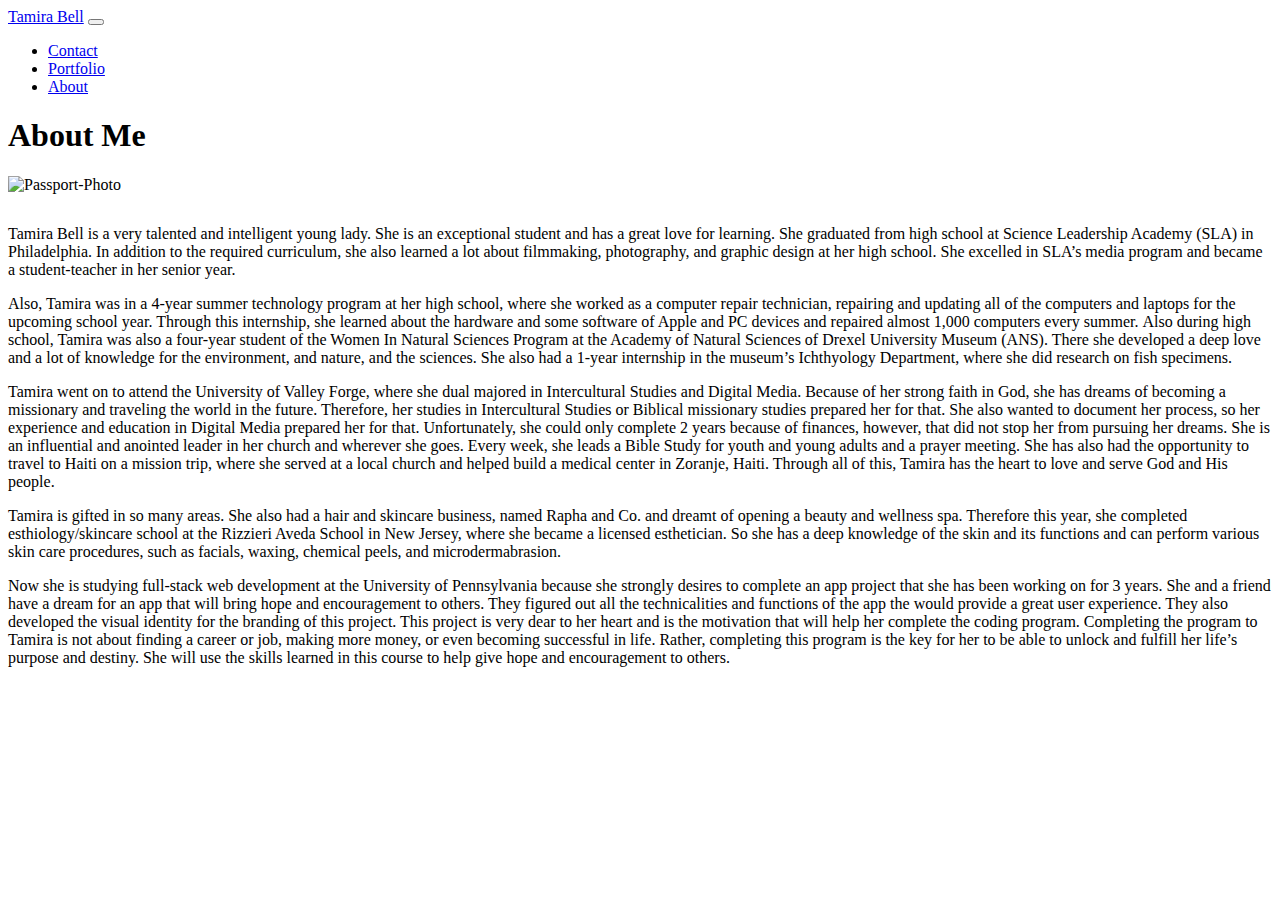
==== index.html @ 7a983daa "responsive-portfolio" ====
<!DOCTYPE html>
<html lang="en">

<head>
    <meta charset="UTF-8">
    <meta name="viewport" content="width=device-width, initial-scale=1.0">
    <title>Responsive Portfolio</title>

    <!-- // Bootstrap CDN // -->
    <link rel="stylesheet" href="https://cdn.jsdelivr.net/npm/bootstrap@4.5.3/dist/css/bootstrap.min.css"
        integrity="sha384-TX8t27EcRE3e/ihU7zmQxVncDAy5uIKz4rEkgIXeMed4M0jlfIDPvg6uqKI2xXr2" crossorigin="anonymous">

</head>

<body>
    <!-- Nav Bar Menu Items -->
    <nav class="navbar navbar-expand-lg navbar-light bg-light">
        <a class="navbar-brand" href="#">Tamira Bell</a>
        <button class="navbar-toggler" type="button" data-toggle="collapse" data-target="#navbarNavDropdown"
            aria-controls="navbarNavDropdown" aria-expanded="false" aria-label="Toggle navigation">
            <span class="navbar-toggler-icon"></span>
        </button>
        <!-- Nav Links -->
        <ul class="navbar-nav navbar ml-auto">
            <li class="nav-item">
                <a class="nav-link my-2 my-sm-0" href="contact.html">Contact</a>
            </li>
            <li class="nav-item">
                <a class="nav-link my-2 my-sm-0" href="portfolio.html">Portfolio</a>
            </li>
            <li class="nav-item active">
                <a class="nav-link my-2 my-sm-0" href="index.html">About</a>
            </li>
        </ul>
    </nav>

    <!-- About Me Section w/ header, image, and text -->
    <section class="container-fluid">
        <section class="page-header">
            <h1>About Me</h1>
        </section>
        <img src="https://i.ibb.co/nBd4W3Y/Passport-Photo.jpg" alt="Passport-Photo" class="img-fluid float-left"
            style="margin-right: 15px; margin-bottom: 15px; width: 50%; min-width: 200px;">
        <section class="caption">
            <p>Tamira Bell is a very talented and intelligent young lady. She is an exceptional student and has a great
                love for learning. She graduated from high school at Science Leadership Academy (SLA) in Philadelphia.
                In addition to the required curriculum, she also learned a lot about filmmaking, photography, and
                graphic design at her high school. She excelled in SLA’s media program and became a student-teacher in
                her senior year.</p>
            <p>Also, Tamira was in a 4-year summer technology program at her high school, where she worked as a computer
                repair technician, repairing and updating all of the computers and laptops for the upcoming school year.
                Through this internship, she learned about the hardware and some software of Apple and PC devices and
                repaired almost 1,000 computers every summer. Also during high school, Tamira was also a four-year
                student of the Women In Natural Sciences Program at the Academy of Natural Sciences of Drexel University
                Museum (ANS). There she developed a deep love and a lot of knowledge for the environment, and nature,
                and the sciences. She also had a 1-year internship in the museum’s Ichthyology Department, where she did
                research on fish specimens.</p>
            <p>Tamira went on to attend the University of Valley Forge, where she dual majored in Intercultural Studies
                and Digital Media. Because of her strong faith in God, she has dreams of becoming a missionary and
                traveling the world in the future. Therefore, her studies in Intercultural Studies or Biblical
                missionary studies prepared her for that. She also wanted to document her process, so her experience and
                education in Digital Media prepared her for that. Unfortunately, she could only complete 2 years because
                of finances, however, that did not stop her from pursuing her dreams. She is an influential and anointed
                leader in her church and wherever she goes. Every week, she leads a Bible Study for youth and young
                adults and a prayer meeting. She has also had the opportunity to travel to Haiti on a mission trip,
                where she served at a local church and helped build a medical center in Zoranje, Haiti. Through all of
                this, Tamira has the heart to love and serve God and His people.</p>
            <p>Tamira is gifted in so many areas. She also had a hair and skincare business, named Rapha and Co. and
                dreamt of opening a beauty and wellness spa. Therefore this year, she completed esthiology/skincare
                school at the Rizzieri Aveda School in New Jersey, where she became a licensed esthetician. So she has a
                deep knowledge of the skin and its functions and can perform various skin care procedures, such as
                facials, waxing, chemical peels, and microdermabrasion.</p>
            <p>Now she is studying full-stack web development at the University of Pennsylvania because she strongly
                desires to complete an app project that she has been working on for 3 years. She and a friend have a
                dream for an app that will bring hope and encouragement to others. They figured out all the
                technicalities and functions of the app the would provide a great user experience. They also developed
                the visual identity for the branding of this project. This project is very dear to her heart and is the
                motivation that will help her complete the coding program. Completing the program to Tamira is not about
                finding a career or job, making more money, or even becoming successful in life. Rather, completing this
                program is the key for her to be able to unlock and fulfill her life’s purpose and destiny. She will use
                the skills learned in this course to help give hope and encouragement to others.</p>

        </section>
    </section>
    </section>
    </section>


</body>

</html>
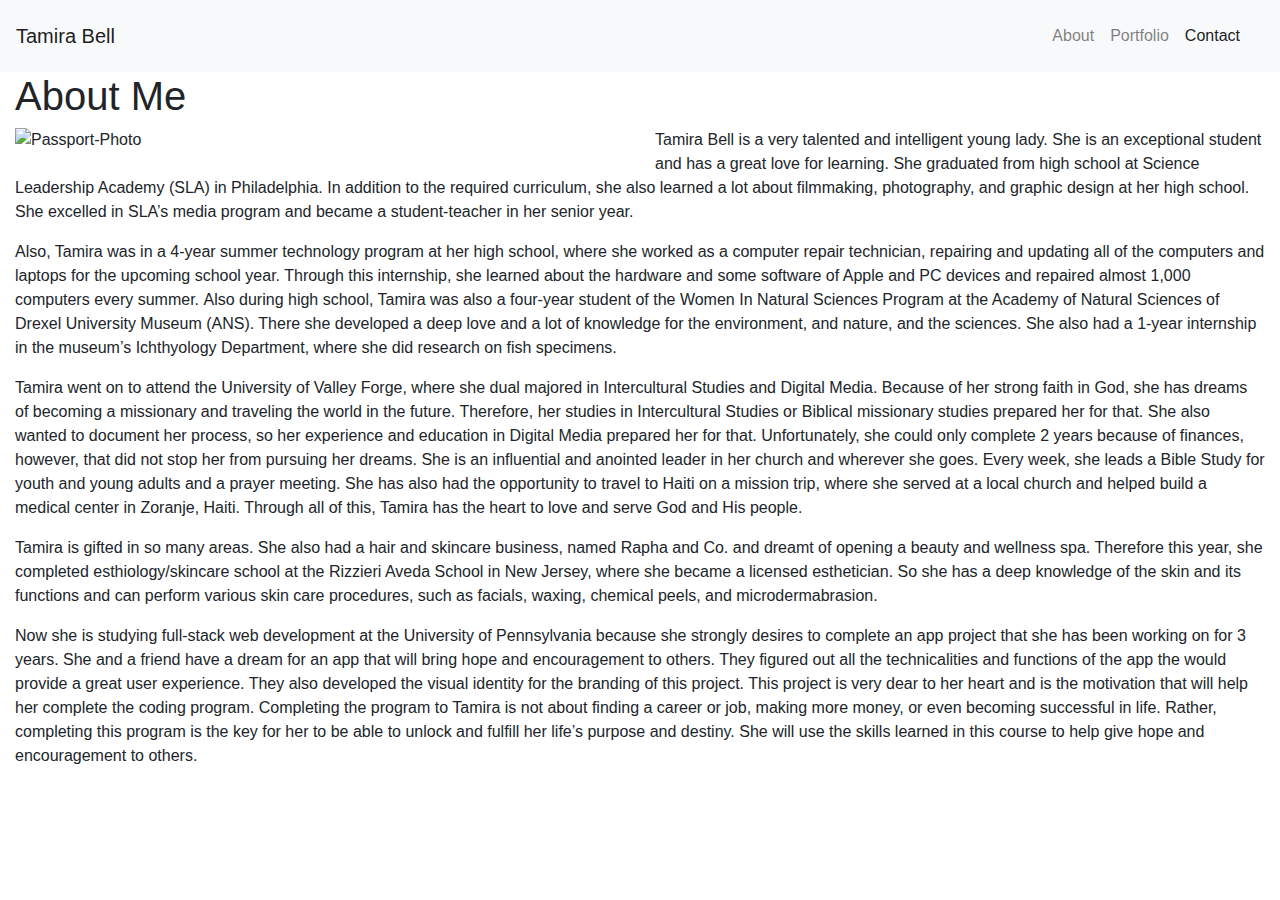
==== commit c16332ef: "First updates" ====
--- a/index.html
+++ b/index.html
@@ -1,14 +1,16 @@
 <!DOCTYPE html>
-<html lang="en">
-
+<html>
 <head>
-    <meta charset="UTF-8">
-    <meta name="viewport" content="width=device-width, initial-scale=1.0">
-    <title>Responsive Portfolio</title>
+    <meta charset="UTF-8" />
+    <meta http-equiv="X-UA-Compatible" content="IE=edge">
+    <meta name="viewport" content="width=device-width, initial-scale=1">
+    <title>Tamira Bell</title>
 
     <!-- // Bootstrap CDN // -->
-    <link rel="stylesheet" href="https://cdn.jsdelivr.net/npm/bootstrap@4.5.3/dist/css/bootstrap.min.css"
-        integrity="sha384-TX8t27EcRE3e/ihU7zmQxVncDAy5uIKz4rEkgIXeMed4M0jlfIDPvg6uqKI2xXr2" crossorigin="anonymous">
+    <link rel="stylesheet" href="https://stackpath.bootstrapcdn.com/bootstrap/4.3.1/css/bootstrap.min.css"
+        integrity="sha384-ggOyR0iXCbMQv3Xipma34MD+dH/1fQ784/j6cY/iJTQUOhcWr7x9JvoRxT2MZw1T" crossorigin="anonymous">
+    <link rel="stylesheet" href="https://cdnjs.cloudflare.com/ajax/libs/font-awesome/5.11.2/css/all.min.css">
+    <link rel="stylesheet" href="./style.css">
 
 </head>
 
@@ -21,18 +23,18 @@
             <span class="navbar-toggler-icon"></span>
         </button>
         <!-- Nav Links -->
-        <ul class="navbar-nav navbar ml-auto">
-            <li class="nav-item">
-                <a class="nav-link my-2 my-sm-0" href="contact.html">Contact</a>
-            </li>
-            <li class="nav-item">
-                <a class="nav-link my-2 my-sm-0" href="portfolio.html">Portfolio</a>
-            </li>
-            <li class="nav-item active">
-                <a class="nav-link my-2 my-sm-0" href="index.html">About</a>
-            </li>
-        </ul>
-    </nav>
+      <ul class="navbar-nav navbar ml-auto">
+        <li class="nav-item">
+          <a class="nav-link my-2 my-sm-0" href="index.html">About</a>
+        </li>
+        <li class="nav-item">
+          <a class="nav-link my-2 my-sm-0" href="portfolio.html">Portfolio</a>
+        </li>
+        <li class="nav-item active">
+            <a class="nav-link my-2 my-sm-0" href="contact.html">Contact</a>
+          </li>
+      </ul>
+  </nav>
 
     <!-- About Me Section w/ header, image, and text -->
     <section class="container-fluid">
@@ -85,7 +87,8 @@
     </section>
     </section>
 
-
+    <script src="https://unpkg.com/axios/dist/axios.min.js"></script>
+    <script src="./script.js"></script>
 </body>
 
 </html>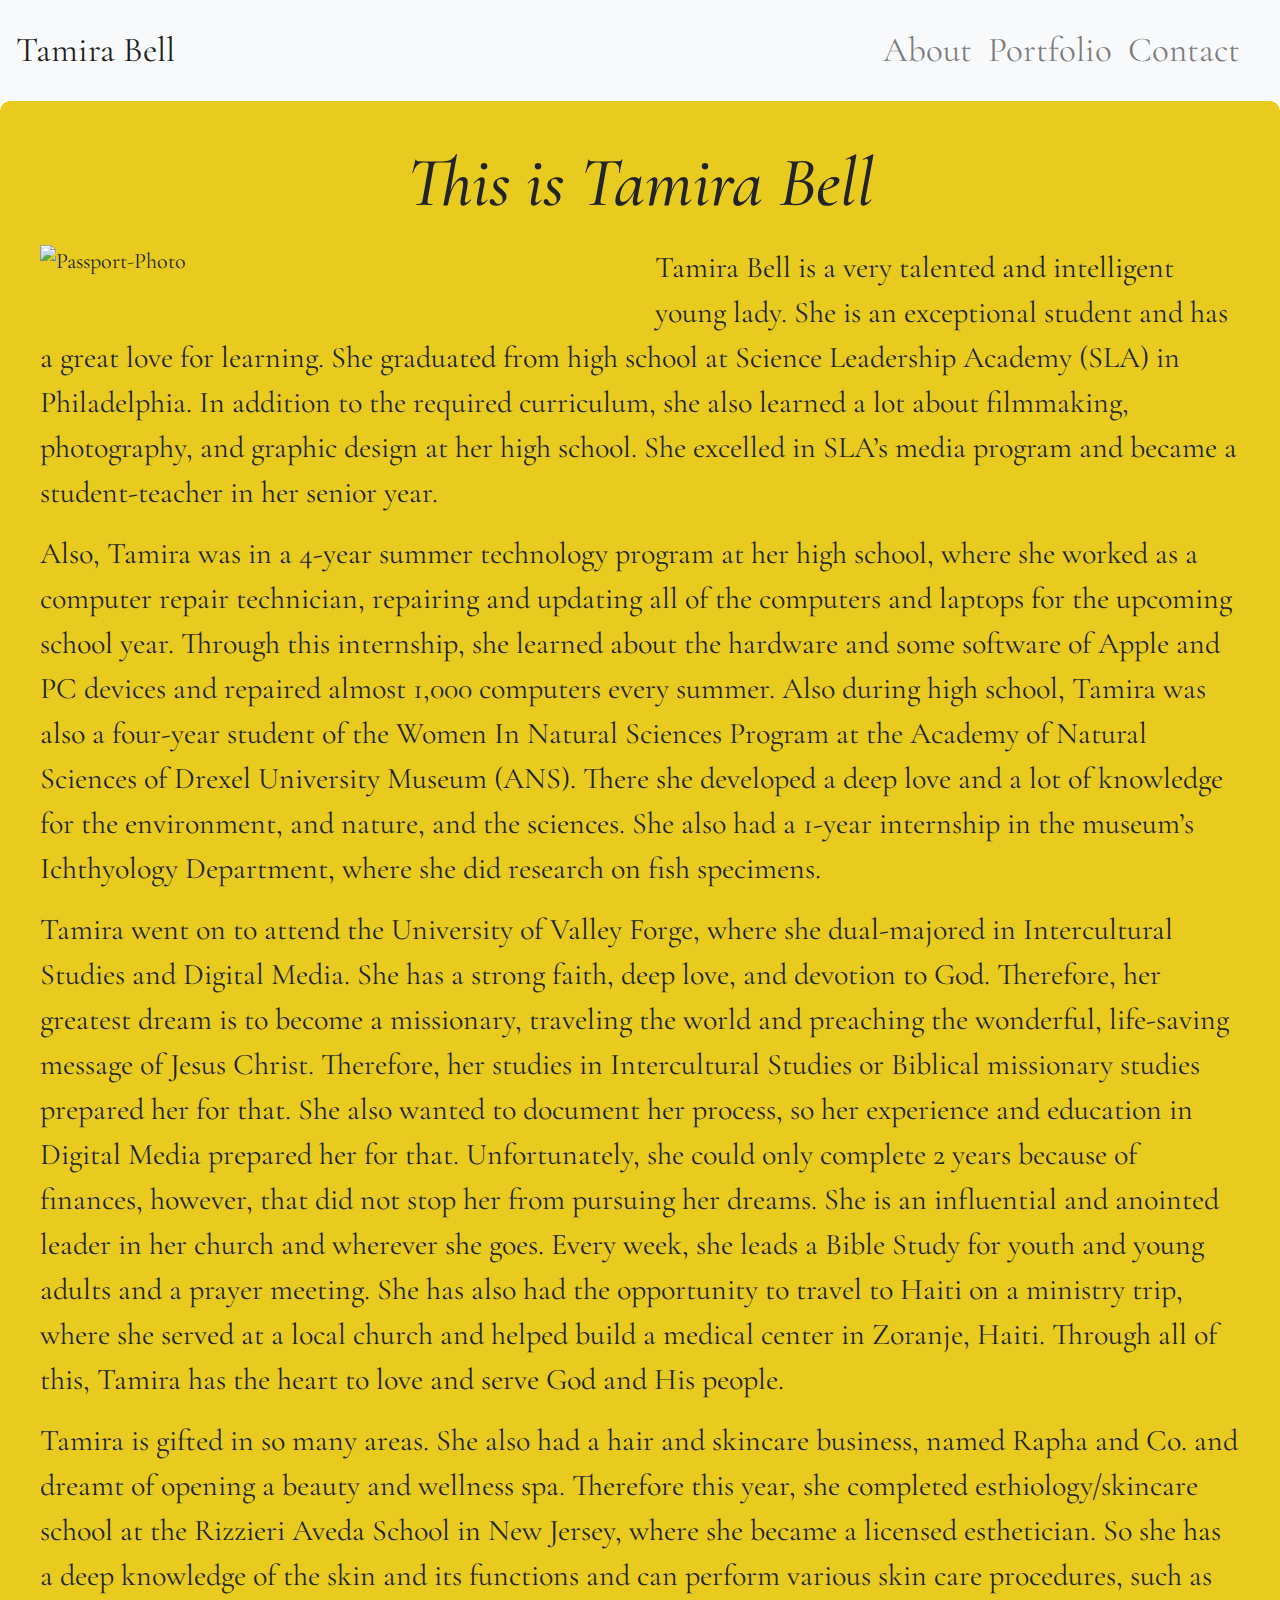
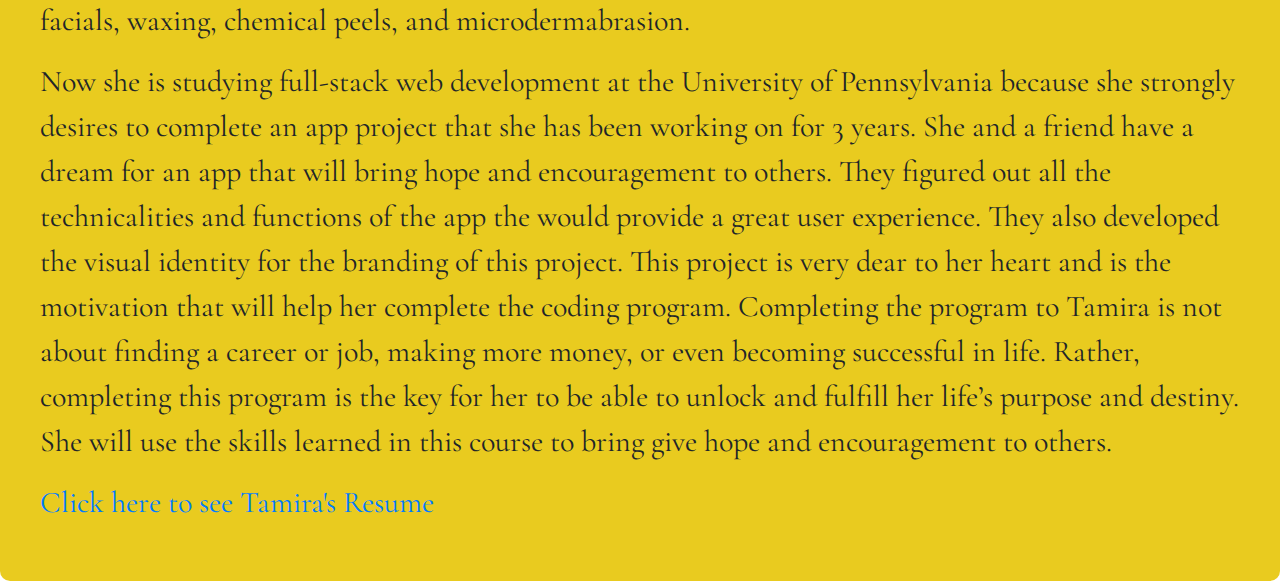
==== commit e53a53d2: "Updated CSS & HTML for About & Contact pages" ====
--- a/index.html
+++ b/index.html
@@ -6,43 +6,61 @@
     <meta name="viewport" content="width=device-width, initial-scale=1">
     <title>Tamira Bell</title>
 
-    <!-- // Bootstrap CDN // -->
+    <!--FontAwesome4-->
+    <script src="https://use.fontawesome.com/bec0d899fe.js"></script>
+    <link rel="stylesheet" href="https://pro.fontawesome.com/releases/v5.10.0/css/all.css" integrity="sha384-AYmEC3Yw5cVb3ZcuHtOA93w35dYTsvhLPVnYs9eStHfGJvOvKxVfELGroGkvsg+p" crossorigin="anonymous"/>
+    <!-- Bootstrap CDN -->
     <link rel="stylesheet" href="https://stackpath.bootstrapcdn.com/bootstrap/4.3.1/css/bootstrap.min.css"
         integrity="sha384-ggOyR0iXCbMQv3Xipma34MD+dH/1fQ784/j6cY/iJTQUOhcWr7x9JvoRxT2MZw1T" crossorigin="anonymous">
-    <link rel="stylesheet" href="https://cdnjs.cloudflare.com/ajax/libs/font-awesome/5.11.2/css/all.min.css">
-    <link rel="stylesheet" href="./style.css">
+    <!-- jQuery CDN -->
+    <script src="https://code.jquery.com/jquery-3.4.1.js"
+        integrity="sha256-WpOohJOqMqqyKL9FccASB9O0KwACQJpFTUBLTYOVvVU=" crossorigin="anonymous"></script>
+    <!-- CSS File Link -->
+    <link rel="stylesheet" href="./style.css" type="text/css">
+    <!-- Cormorant Garamond Font -->
+    <link href="https://fonts.googleapis.com/css?family=Cormorant Garamond" rel="stylesheet">
 
 </head>
 
 <body>
     <!-- Nav Bar Menu Items -->
     <nav class="navbar navbar-expand-lg navbar-light bg-light">
-        <a class="navbar-brand" href="#">Tamira Bell</a>
+        <a class="navbar-brand" href="index.html">Tamira Bell</a>
         <button class="navbar-toggler" type="button" data-toggle="collapse" data-target="#navbarNavDropdown"
             aria-controls="navbarNavDropdown" aria-expanded="false" aria-label="Toggle navigation">
             <span class="navbar-toggler-icon"></span>
         </button>
         <!-- Nav Links -->
       <ul class="navbar-nav navbar ml-auto">
-        <li class="nav-item">
+        <li class="nav-item-active">
           <a class="nav-link my-2 my-sm-0" href="index.html">About</a>
         </li>
         <li class="nav-item">
           <a class="nav-link my-2 my-sm-0" href="portfolio.html">Portfolio</a>
         </li>
-        <li class="nav-item active">
+        <li class="nav-item">
             <a class="nav-link my-2 my-sm-0" href="contact.html">Contact</a>
           </li>
       </ul>
   </nav>
 
-    <!-- About Me Section w/ header, image, and text -->
+    <!-- About Me Section Header -->
     <section class="container-fluid">
         <section class="page-header">
-            <h1>About Me</h1>
+            <h1>This is Tamira Bell</h1>
         </section>
+        <!-- My Icon -->
+        <section class="my-icons">
+            <i class="fas fa-cross"></i>
+            <i class="fa fa-heart" aria-hidden="true"></i>
+            <i class="fas fa-dove"></i>
+            <i class="fas fa-bible"></i>
+        </section>
+        <!-- My Headshot Photo -->
         <img src="https://i.ibb.co/nBd4W3Y/Passport-Photo.jpg" alt="Passport-Photo" class="img-fluid float-left"
             style="margin-right: 15px; margin-bottom: 15px; width: 50%; min-width: 200px;">
+    
+        <!-- Biography Text -->
         <section class="caption">
             <p>Tamira Bell is a very talented and intelligent young lady. She is an exceptional student and has a great
                 love for learning. She graduated from high school at Science Leadership Academy (SLA) in Philadelphia.
@@ -57,14 +75,14 @@
                 Museum (ANS). There she developed a deep love and a lot of knowledge for the environment, and nature,
                 and the sciences. She also had a 1-year internship in the museum’s Ichthyology Department, where she did
                 research on fish specimens.</p>
-            <p>Tamira went on to attend the University of Valley Forge, where she dual majored in Intercultural Studies
-                and Digital Media. Because of her strong faith in God, she has dreams of becoming a missionary and
-                traveling the world in the future. Therefore, her studies in Intercultural Studies or Biblical
+            <p>Tamira went on to attend the University of Valley Forge, where she dual-majored in Intercultural Studies
+                and Digital Media. She has a strong faith, deep love, and devotion to God. Therefore, her greatest dream is to become a missionary,
+                traveling the world and preaching the wonderful, life-saving message of Jesus Christ. Therefore, her studies in Intercultural Studies or Biblical
                 missionary studies prepared her for that. She also wanted to document her process, so her experience and
                 education in Digital Media prepared her for that. Unfortunately, she could only complete 2 years because
                 of finances, however, that did not stop her from pursuing her dreams. She is an influential and anointed
                 leader in her church and wherever she goes. Every week, she leads a Bible Study for youth and young
-                adults and a prayer meeting. She has also had the opportunity to travel to Haiti on a mission trip,
+                adults and a prayer meeting. She has also had the opportunity to travel to Haiti on a ministry trip,
                 where she served at a local church and helped build a medical center in Zoranje, Haiti. Through all of
                 this, Tamira has the heart to love and serve God and His people.</p>
             <p>Tamira is gifted in so many areas. She also had a hair and skincare business, named Rapha and Co. and
@@ -80,8 +98,14 @@
                 motivation that will help her complete the coding program. Completing the program to Tamira is not about
                 finding a career or job, making more money, or even becoming successful in life. Rather, completing this
                 program is the key for her to be able to unlock and fulfill her life’s purpose and destiny. She will use
-                the skills learned in this course to help give hope and encouragement to others.</p>
+                the skills learned in this course to bring give hope and encouragement to others.</p>
 
+        </section>
+        <!-- Resume Link -->
+        <section>
+            <p>
+                <a href="https://drive.google.com/file/d/18hWjFmX0FZeROhAJnAaJfswz5S9ncfJW/view?usp=sharing" target="_blank">Click here to see Tamira's Resume</a>
+            </p>
         </section>
     </section>
     </section>
--- a/style.css
+++ b/style.css
@@ -0,0 +1,57 @@
+body {
+    font-family: 'Cormorant Garamond';
+    font-size: 22px;
+}
+
+.container-fluid {
+    background: #e9cb1f;
+    border-radius: 10px;
+    padding: 40px;
+}
+
+h1 {
+    font-style: italic;
+    font-size: 70px;
+    text-align: center;
+    margin-bottom: 10px;
+}
+
+h2 {
+    font-size: 70px;
+    text-align: center;
+    margin-left: 150px;
+}
+
+h3 {
+    font-size: 70px;
+    text-align: center;
+    margin-bottom: 10px;
+}
+
+p {
+    font-size: 30px;
+}
+
+.my-icons {
+font-size: 75px;
+text-align: center;
+margin-bottom: 20px;
+}
+
+.nav-item, .nav-item-active {
+font-size: 35px;
+}
+
+.navbar-brand {
+    font-size: 35px;
+    }
+
+.contact-icon {
+    font-size: 85px;
+    text-align: center;
+    margin-top: 40px;
+    margin-bottom: 10px;
+    }
+.sidebar {
+    margin-left: 125px;
+}
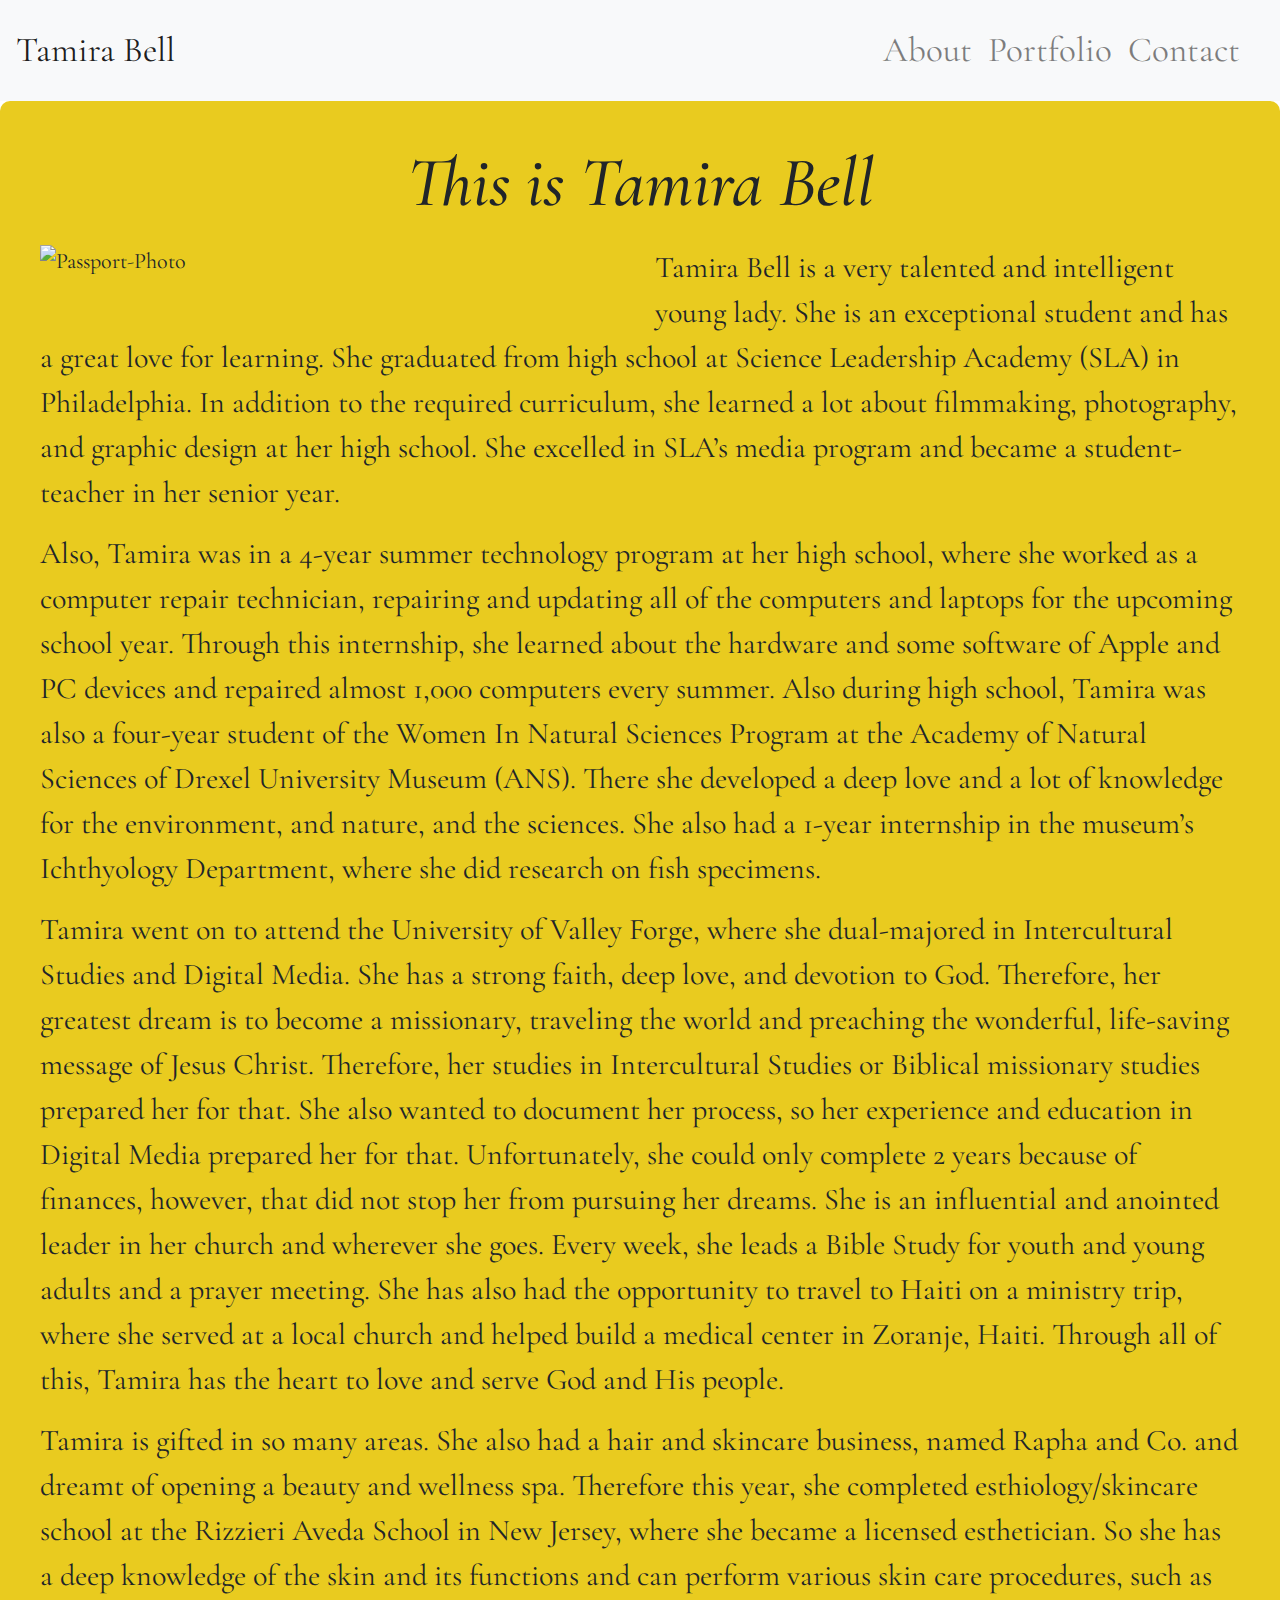
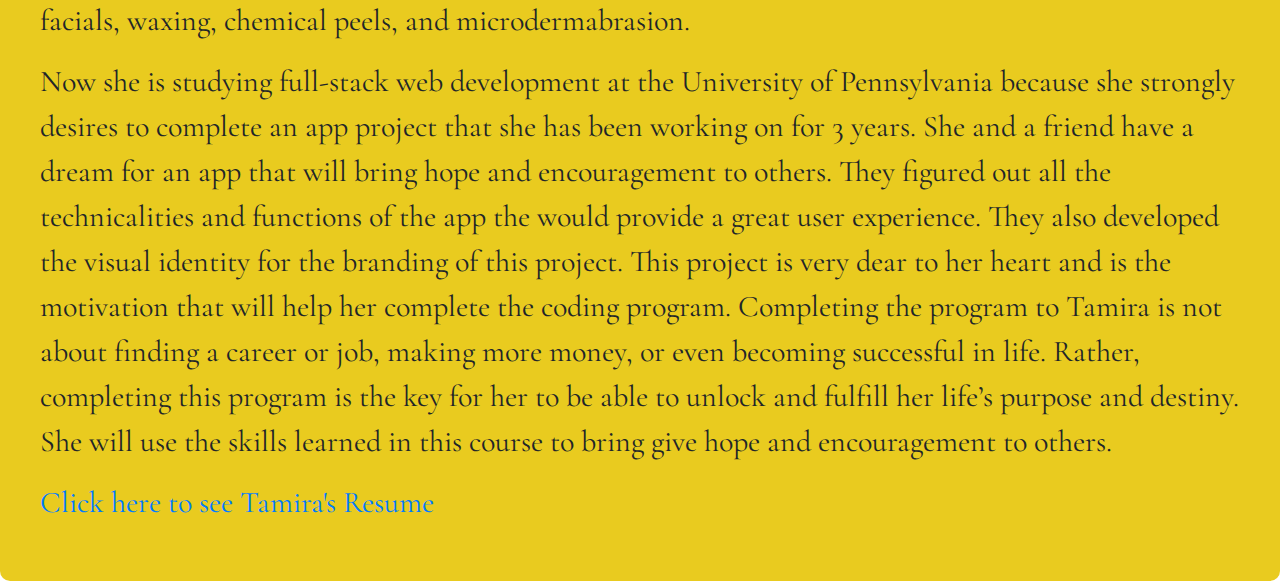
==== commit dd7c8dee: "Updated Portfolio Page" ====
--- a/index.html
+++ b/index.html
@@ -64,7 +64,7 @@
         <section class="caption">
             <p>Tamira Bell is a very talented and intelligent young lady. She is an exceptional student and has a great
                 love for learning. She graduated from high school at Science Leadership Academy (SLA) in Philadelphia.
-                In addition to the required curriculum, she also learned a lot about filmmaking, photography, and
+                In addition to the required curriculum, she learned a lot about filmmaking, photography, and
                 graphic design at her high school. She excelled in SLA’s media program and became a student-teacher in
                 her senior year.</p>
             <p>Also, Tamira was in a 4-year summer technology program at her high school, where she worked as a computer
--- a/style.css
+++ b/style.css
@@ -24,8 +24,8 @@
 
 h3 {
     font-size: 70px;
-    text-align: center;
-    margin-bottom: 10px;
+    text-align: left;
+    margin-bottom: 70px;
 }
 
 p {
@@ -55,3 +55,9 @@
 .sidebar {
     margin-left: 125px;
 }
+
+.thumbnail {
+    margin-bottom: 25px;
+    width: 700px;
+    height: 700px;
+}